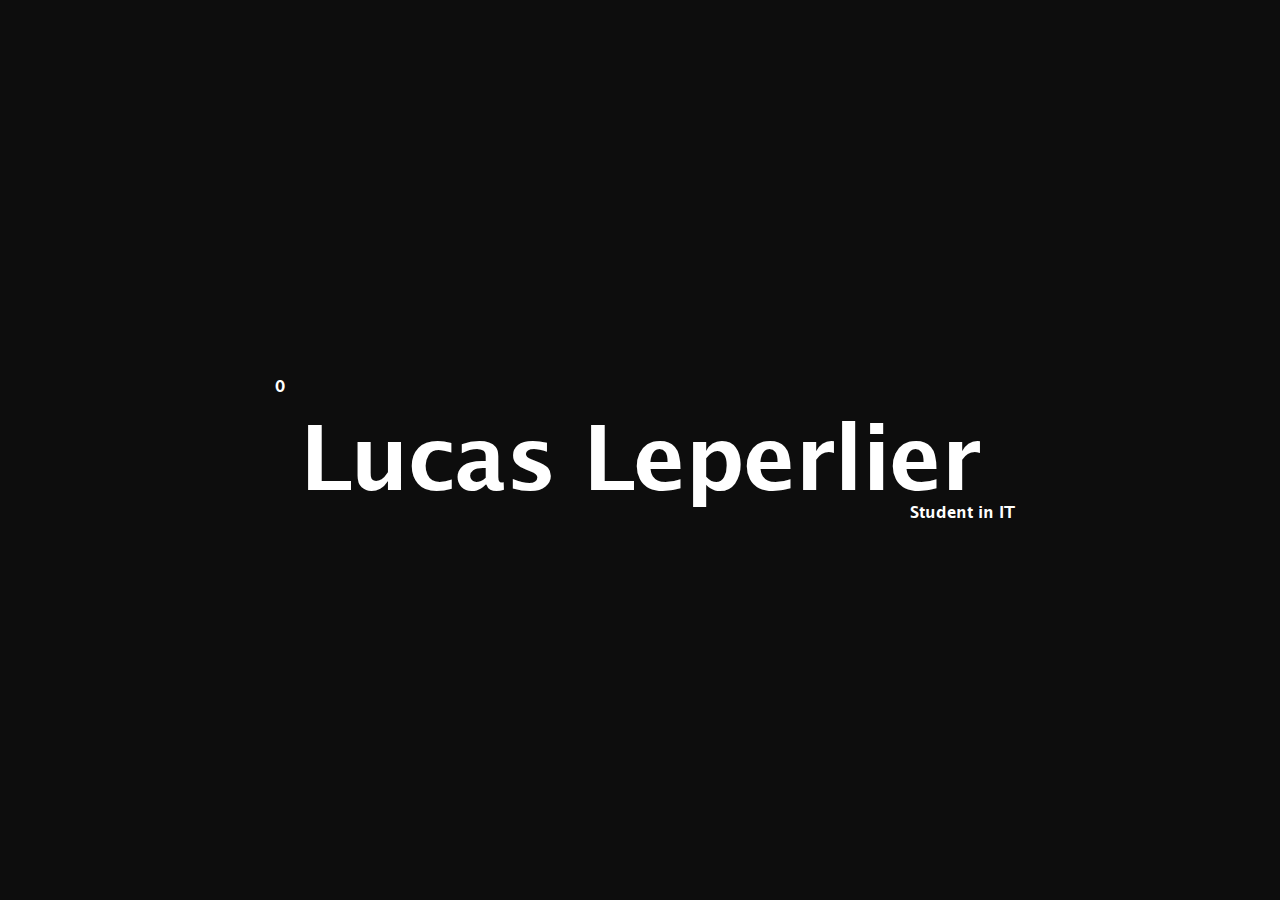
==== index.html @ 308cf638 "beginning of the slide animation part" ====
<!DOCTYPE html>
<html lang="en">

<head>
    <meta charset="UTF-8">
    <meta http-equiv="X-UA-Compatible" content="IE=edge">
    <meta name="viewport" content="width=device-width, initial-scale=1.0">
    <title>My great portfolio</title>
    <link rel="stylesheet" href="anim-loading.css">
    <link rel="stylesheet" href="style-content.css">
    <link rel="stylesheet" href="BPG Glaho Regular/stylesheet.css">
    <link rel="stylesheet" href="BPG Glaho Bold/stylesheet.css">

    <script src="jquery.js"></script>
    <script src="main.js"></script>

    <script>
        $(function() {  
            $("#maincontent").load("home-content.html");
        });
    </script>

</head>



<body>


    <div class="all-content">
        <div class="la">
            <div id='loading'>
                <div class='hold left'>
                    <div class='fill'></div>
                </div>
                <div class='hold right'>
                    <div class='fill'></div>
                </div>
            </div>

            <div class="la-text">
                <p class="la-text-percentage">0</p>
                <h1 class="la-text-title">Lucas Leperlier</h1>
                <p class="la-text-status">Student in IT</p>
            </div>
        </div>
        <div class="body hidden">
            <div class="underline"></div>
            <div class="b-header">
                <div class="b-header-left">
                    <p>Lucas Leperlier</p>
                </div>
                <div class="b-header-right">
                    <div class="home">
                        <p>Home</p>
                    </div>
                    <div class="about">
                        <p>About</p>
                    </div>
                    <div class="cv">
                        <p>CV</p>
                    </div>
                    <div class="contact" style="
                        --percent-translate : 250%;
                        ">
                        <p>Contact</p>
                    </div>
                </div>
            </div>
            <div id=maincontent></div>
            <div class="b-footer">
                <div class="b-footer-indic-page"></div>
                <div class="b-footer-icons">
                    <img src="img/discord-logo.png" alt="Discord" class="discord">
                    <img src="img/instagram-logo.png" alt="Instagram" class="instagram">
                    <img src="img/linkdin-logo.png" alt="Linkdin" class="linkdin">
                    <img src="img/facebook-logo.png" alt="Facebook" class="facebook">

                </div>
                <div class="b-footer-text">
                    <p>Copyright @2021 - Lucas Leperlier - All right reserved</p>
                </div>
            </div>
        </div>
    </div>




</body>


</html>
---- anim-loading.css ----
* {
    margin: 0;
    padding: 0;
}

.all-content {
    background-color: #0D0D0D;
    display: flex;
    align-items: center;
    justify-content: center;
    height: 100vh;
    width: 100vw;
}

.la {
    display: flex;
    width: 500px;
    height: 500px;
    justify-content: center;
    align-items: center;
    background-color: #0D0D0D;
}

#loading {
    width: 400px;
    height: 400px;
    position: relative;
}

.hold {
    position: absolute;
    width: 100%;
    height: 100%;
    clip: rect(0px, 400px, 400px, 200px);
    background-color: #0D0D0D;
}

.fill {
    background-color: black;
}

.fill {
    position: absolute;
    width: 100%;
    height: 100%;
    border-radius: 100%;
    clip: rect(0px, 200px, 400px, 0px);
}

.left .fill {
    -webkit-animation: left 1s linear;
    -moz-animation: left 1s linear;
    animation: left 0.5s ease-in both;
    background-color: black;
}

@keyframes left {
    0% {
        -webkit-transform: rotate(0deg);
    }
    100% {
        transform: rotate(180deg);
    }
}

@-webkit-keyframes left {
    0% {
        -webkit-transform: rotate(0deg);
    }
    100% {
        -webkit-transform: rotate(180deg);
    }
}

.right {
    z-index: 3;
    -webkit-transform: rotate(180deg);
    -moz-transform: rotate(180deg);
    transform: rotate(180deg);
}

.right .fill {
    z-index: 3;
    -webkit-animation: right 1s linear;
    -moz-animation: right 1s linear;
    animation: right 0.5s ease-out both;
    -webkit-animation-delay: 1s;
    -moz-animation-delay: 1s;
    animation-delay: 0.5s;
    background-color: black;
}

@keyframes right {
    0% {
        -webkit-transform: rotate(0deg);
    }
    100% {
        transform: rotate(180deg);
    }
}

@-webkit-keyframes right {
    0% {
        transform: rotate(0deg);
    }
    100% {
        transform: rotate(180deg);
    }
}

.la-text {
    font-family: 'bpg_glahobold';
    z-index: 4;
    position: absolute;
    animation: la-text-rotate-first 1s ease-out;
    color: #fff;
}

.la-text-title {
    text-align: center;
    letter-spacing: -1.5px;
    line-height: 1.5;
    font-size: 90px;
    width: 750px;
}

.la-text-rotate-second {
    animation: la-text-rotate-second 1.1s ease-out forwards;
    animation-delay: .2s;
}

@keyframes la-text-rotate-second {
    0% {
        rotate: 0deg;
    }
    60% {
        rotate: 1deg;
    }
    100% {
        rotate: 10deg;
    }
}

@keyframes la-text-rotate-first {
    0% {
        rotate: -10deg;
    }
    25% {
        rotate: -9deg;
    }
    100% {
        rotate: -0deg;
    }
}

.la-text-percentage {
    margin-left: 10px;
}

.la-text-status {
    margin-top: -30px;
    text-align: end;
}

.circle {
    position: relative;
    overflow: hidden;
    width: 400px;
    height: 400px;
    border-radius: 50%;
    background: black;
    box-shadow: 200px -200px 0 7px #0D0D0D, -200px -200px 0 7px #0D0D0D, -200px 200px 0 7px #0D0D0D, 200px 200px 0 2px #0D0D0D, 0 0 0 7px #0D0D0D;
    rotate: 90deg;
    transform: scaleX(-1);
    animation: border 1.5s linear forwards;
}

@keyframes border {
    0% {
        box-shadow: 200px -200px 0 7px #0D0D0D, -200px -200px 0 7px #0D0D0D, -200px 200px 0 7px #0D0D0D, 200px 200px 0 7px #0D0D0D, 0 0 0 4px #0D0D0D;
    }
    25% {
        box-shadow: 0 -416px 0 7px #0D0D0D, -200px -200px 0 7px #0D0D0D, -200px 200px 0 7px #0D0D0D, 200px 200px 0 7px #0D0D0D, 0 0 0 4px #fff;
    }
    50% {
        box-shadow: 0 -416px 0 7px #0D0D0D, -416px 0px 0 7px #0D0D0D, -200px 200px 0 7px #0D0D0D, 200px 200px 0 7px #0D0D0D, 0 0 0 4px #fff;
    }
    75% {
        box-shadow: 0 -416px 0 7px #0D0D0D, -416px 0px 0 7px #0D0D0D, 0px 416px 0 7px #0D0D0D, 200px 200px 0 7px #0D0D0D, 0 0 0 4px #fff;
    }
    100% {
        box-shadow: 0 -416px 0 7px #0D0D0D, -416px 0px 0 7px #0D0D0D, 0px 416px 0 7px #0D0D0D, 416px 133px 0 7px #0D0D0D, 0 0 0 4px #fff;
    }
}

.fondu-out {
    animation: fondu-out .5s ease-out;
    animation-delay: 1s;
}

@keyframes fondu-out {
    from {
        opacity: 1;
    }
    to {
        opacity: 0;
    }
}
---- style-content.css ----
html {
    background-color: #0D0D0D;
}

.hidden {
    visibility: hidden;
    position: absolute;
}

.fondu-in {
    animation: fondu-in .2s ease-in;
}

@keyframes fondu-in {
    from {
        opacity: 0;
    }
    to {
        opacity: 1;
    }
}

.body {
    color: white;
    font-family: 'bpg_glahoregular';
    display: flex;
    flex-direction: column;
}

.absolute{
    position: absolute;
}

/*  -------- HEADER --------*/

.b-header {
    top: 0;
    left: 0;
    height: 15vh;
    display: flex;
    align-items: center;
    font-family: 'bpg_glahobold';
}

.b-header-left {
    width: 50vw;
    display: flex;
    text-transform: uppercase;
    justify-content: center;
    font-size: x-large;
    letter-spacing: 2px;
}

.b-header-right {
    display: flex;
    justify-content: center;
    width: 50vw;
}

.underline {
    position: absolute;
    height: 2px;
    width: 20px;
    left: 0px;
    top: 0px;
    /* // top : height + top   */
    background-color: white;
    transition: .2s ease-in;
}

.underlined {
    display: flex;
    flex-direction: column;
    justify-content: center;
}


/* 
.underlined::after {
    content: "";
    width: 20px;
    padding-top: 2px;
    border-bottom: 2px solid white;
    transform: translateX(var(--percent-translate));
} */

.b-header-right div {
    margin: 20px;
}


/*  -------- CONTENT --------*/
#maincontent{
    position: relative;
    overflow: hidden;
    top: 15vh;
    left: 0;
    width: 100%;
    transition: .2s;
}
.slide-right{
    left: -100vw !important;
}

.b-content {
    height: 70vh;
    display: flex;
    justify-content: center;
}

.b-content-title-section {
    display: flex;
    flex-direction: column;
    align-items: center;
    margin-bottom: 20px;
}

.b-content-title-section h1 {
    margin-top: 80px;
    font-size: 80px;
    font-family: 'bpg_glahobold';
}

.b-content-title-section p {
    width: 30vw;
    text-align: center;
    color: grey;
}

.b-content-title-section .button {
    margin-top: 20px;
    padding: 10px 20px;
    border: white 2px solid;
    border-radius: 5%;
}


/*  -------- FOOTER --------*/

.b-footer {
    top: 85vh;
    left: 0;
    height: 15vh;
    width: 100%;
    display: flex;
    flex-direction: column;
    justify-content: center;
    align-items: center;
}

.b-footer-icons {
    display: flex;
    /* border: tomato 1px solid; */
}

.b-footer-icons img {
    margin: 20px;
    width: 30px;
}
---- BPG Glaho Regular/stylesheet.css ----
/*! Generated by Font Squirrel (https://www.fontsquirrel.com) on November 5, 2021 */



@font-face {
    font-family: 'bpg_glahoregular';
    src: url('bpg_glaho-webfont.woff2') format('woff2'),
         url('bpg_glaho-webfont.woff') format('woff');
    font-weight: normal;
    font-style: normal;

}
---- BPG Glaho Bold/stylesheet.css ----
/*! Generated by Font Squirrel (https://www.fontsquirrel.com) on November 6, 2021 */



@font-face {
    font-family: 'bpg_glahobold';
    src: url('bpg_glaho_bold-webfont.woff2') format('woff2'),
         url('bpg_glaho_bold-webfont.woff') format('woff');
    font-weight: normal;
    font-style: normal;

}
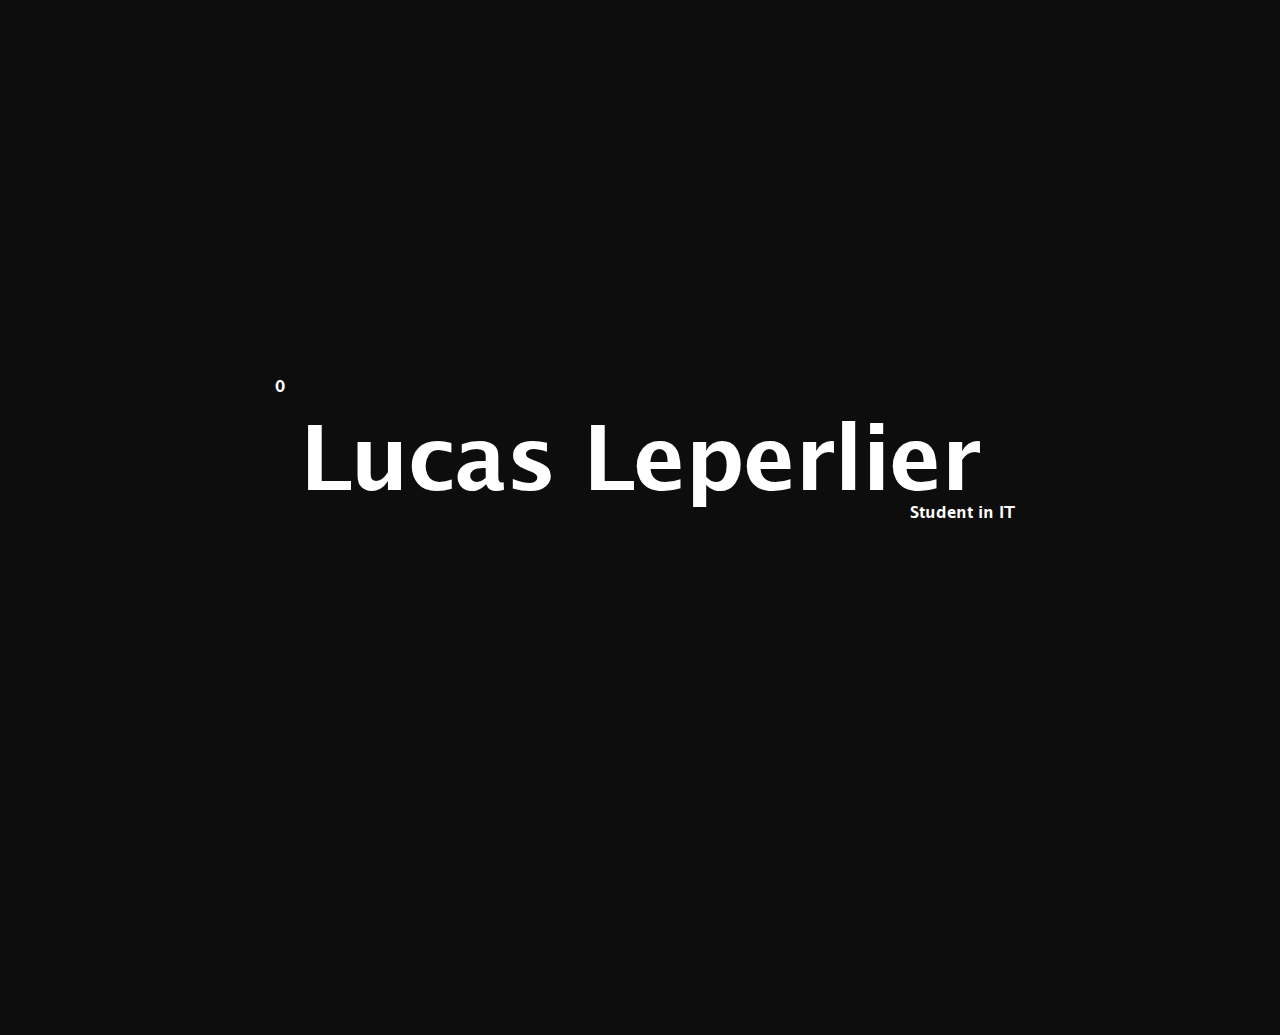
==== commit c5fd3589: "slide animation almost done, just a little issue on beginning animation" ====
--- a/index.html
+++ b/index.html
@@ -15,7 +15,7 @@
     <script src="main.js"></script>
 
     <script>
-        $(function() {  
+        $(function() {
             $("#maincontent").load("home-content.html");
         });
     </script>
@@ -67,7 +67,9 @@
                     </div>
                 </div>
             </div>
-            <div id=maincontent></div>
+            <div class="b-content-section">
+                <div id=maincontent></div>
+            </div>
             <div class="b-footer">
                 <div class="b-footer-indic-page"></div>
                 <div class="b-footer-icons">
--- a/style-content.css
+++ b/style-content.css
@@ -27,13 +27,11 @@
     flex-direction: column;
 }
 
-.absolute{
-    position: absolute;
-}
 
 /*  -------- HEADER --------*/
 
 .b-header {
+    position: absolute;
     top: 0;
     left: 0;
     height: 15vh;
@@ -90,20 +88,41 @@
 
 
 /*  -------- CONTENT --------*/
-#maincontent{
+
+.b-content-section {
     position: relative;
     overflow: hidden;
+    height: 70vh;
+    width: 100vw;
+}
+
+#maincontent {
+    position: absolute;
     top: 15vh;
     left: 0;
     width: 100%;
     transition: .2s;
 }
-.slide-right{
+
+.slide-right {
     left: -100vw !important;
 }
 
+#slidecontent {
+    position: absolute;
+    top: 15vh;
+    left: 100vw;
+    width: 100%;
+    transition: .2s;
+}
+
+.slide-left {
+    left: 0 !important;
+}
+
 .b-content {
-    height: 70vh;
+    /* z-index: 10; */
+    height: 100%;
     display: flex;
     justify-content: center;
 }
@@ -138,6 +157,7 @@
 /*  -------- FOOTER --------*/
 
 .b-footer {
+    position: absolute;
     top: 85vh;
     left: 0;
     height: 15vh;
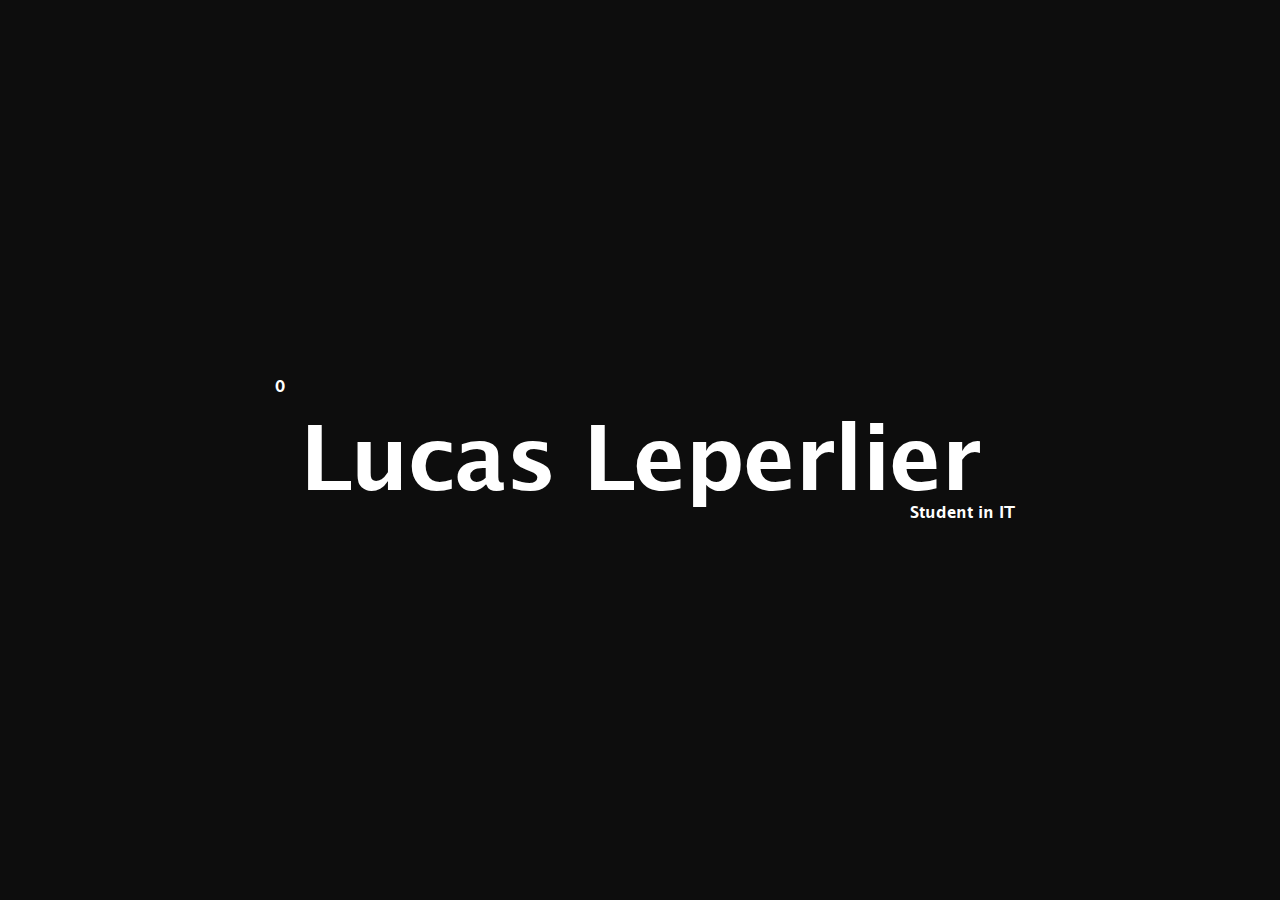
==== commit a583f803: "icons links and navigation by navbar" ====
--- a/index.html
+++ b/index.html
@@ -5,12 +5,12 @@
     <meta charset="UTF-8">
     <meta http-equiv="X-UA-Compatible" content="IE=edge">
     <meta name="viewport" content="width=device-width, initial-scale=1.0">
-    <title>My great portfolio</title>
+    <title>Portefolio - Lucas Leperlier</title>
     <link rel="stylesheet" href="anim-loading.css">
     <link rel="stylesheet" href="style-content.css">
     <link rel="stylesheet" href="BPG Glaho Regular/stylesheet.css">
     <link rel="stylesheet" href="BPG Glaho Bold/stylesheet.css">
-
+    <link rel="icon" href="img/logo.jpg" type="image/x-icon">
     <script src="jquery.js"></script>
     <script src="main.js"></script>
 
@@ -67,17 +67,33 @@
                     </div>
                 </div>
             </div>
-            <div class="b-content-section">
-                <div id=maincontent></div>
+            <div class="content-position">
+                <div class="b-content-section">
+                    <div id=maincontent></div>
+                </div>
             </div>
             <div class="b-footer">
                 <div class="b-footer-indic-page"></div>
                 <div class="b-footer-icons">
-                    <img src="img/discord-logo.png" alt="Discord" class="discord">
-                    <img src="img/instagram-logo.png" alt="Instagram" class="instagram">
-                    <img src="img/linkdin-logo.png" alt="Linkdin" class="linkdin">
-                    <img src="img/facebook-logo.png" alt="Facebook" class="facebook">
-
+                    <div class="discord">
+                        <p class="discord-hover">Copy to clipboard</p>
+                        <img src="img/discord-logo.png" alt="Discord" class="discord-img">
+                    </div>
+                    <div>
+                        <a href="https://fr.linkedin.com/in/lucas-leperlier-3b02221b8" title="My linkdin" target="_blank">
+                            <img src="img/linkdin-logo.png" alt="Linkdin" class="linkdin">
+                        </a>
+                    </div>
+                    <div>
+                        <a href="https://www.facebook.com/Lucasleper" title="My facebook" target="_blank">
+                            <img src="img/facebook-logo.png" alt="Facebook" class="facebook">
+                        </a>
+                    </div>
+                    <div>
+                        <a href="https://github.com/dev-Sph1nX" title="My github" target="_blank">
+                            <img src="img/github-logo.png" alt="Github" class="github">
+                        </a>
+                    </div>
                 </div>
                 <div class="b-footer-text">
                     <p>Copyright @2021 - Lucas Leperlier - All right reserved</p>
--- a/style-content.css
+++ b/style-content.css
@@ -4,7 +4,6 @@
 
 .hidden {
     visibility: hidden;
-    position: absolute;
 }
 
 .fondu-in {
@@ -49,10 +48,22 @@
     letter-spacing: 2px;
 }
 
+.b-header-left p {
+    cursor: pointer;
+}
+
 .b-header-right {
     display: flex;
     justify-content: center;
     width: 50vw;
+}
+
+.b-header-right div {
+    cursor: pointer;
+}
+
+.b-header-right div:hover {
+    color: grey;
 }
 
 .underline {
@@ -89,6 +100,12 @@
 
 /*  -------- CONTENT --------*/
 
+.content-position {
+    position: absolute;
+    left: 0;
+    top: 15vh;
+}
+
 .b-content-section {
     position: relative;
     overflow: hidden;
@@ -174,6 +191,51 @@
 }
 
 .b-footer-icons img {
+    cursor: pointer;
     margin: 20px;
     width: 30px;
+}
+
+.discord-hover {
+    text-align: center;
+    border-radius: 6px;
+    padding: 5px;
+    margin-right: -25px;
+    background-color: rgb(0, 0, 0);
+    color: #fff;
+    position: absolute;
+    visibility: hidden;
+    font-size: 2vh;
+}
+
+.discord-hover::after {
+    content: "";
+    position: absolute;
+    top: 100%;
+    left: 50%;
+    margin-left: -5px;
+    border-width: 5px;
+    border-style: solid;
+    border-color: rgb(0, 0, 0) transparent transparent transparent;
+}
+
+.discord:hover .discord-hover {
+    visibility: visible;
+}
+
+.opacity-in {
+    animation: fondu-in .2s linear both;
+}
+
+.opacity-out {
+    animation: fondu-out .2s linear backwards;
+}
+
+@keyframes fondu-out {
+    from {
+        opacity: 1;
+    }
+    to {
+        opacity: 0;
+    }
 }